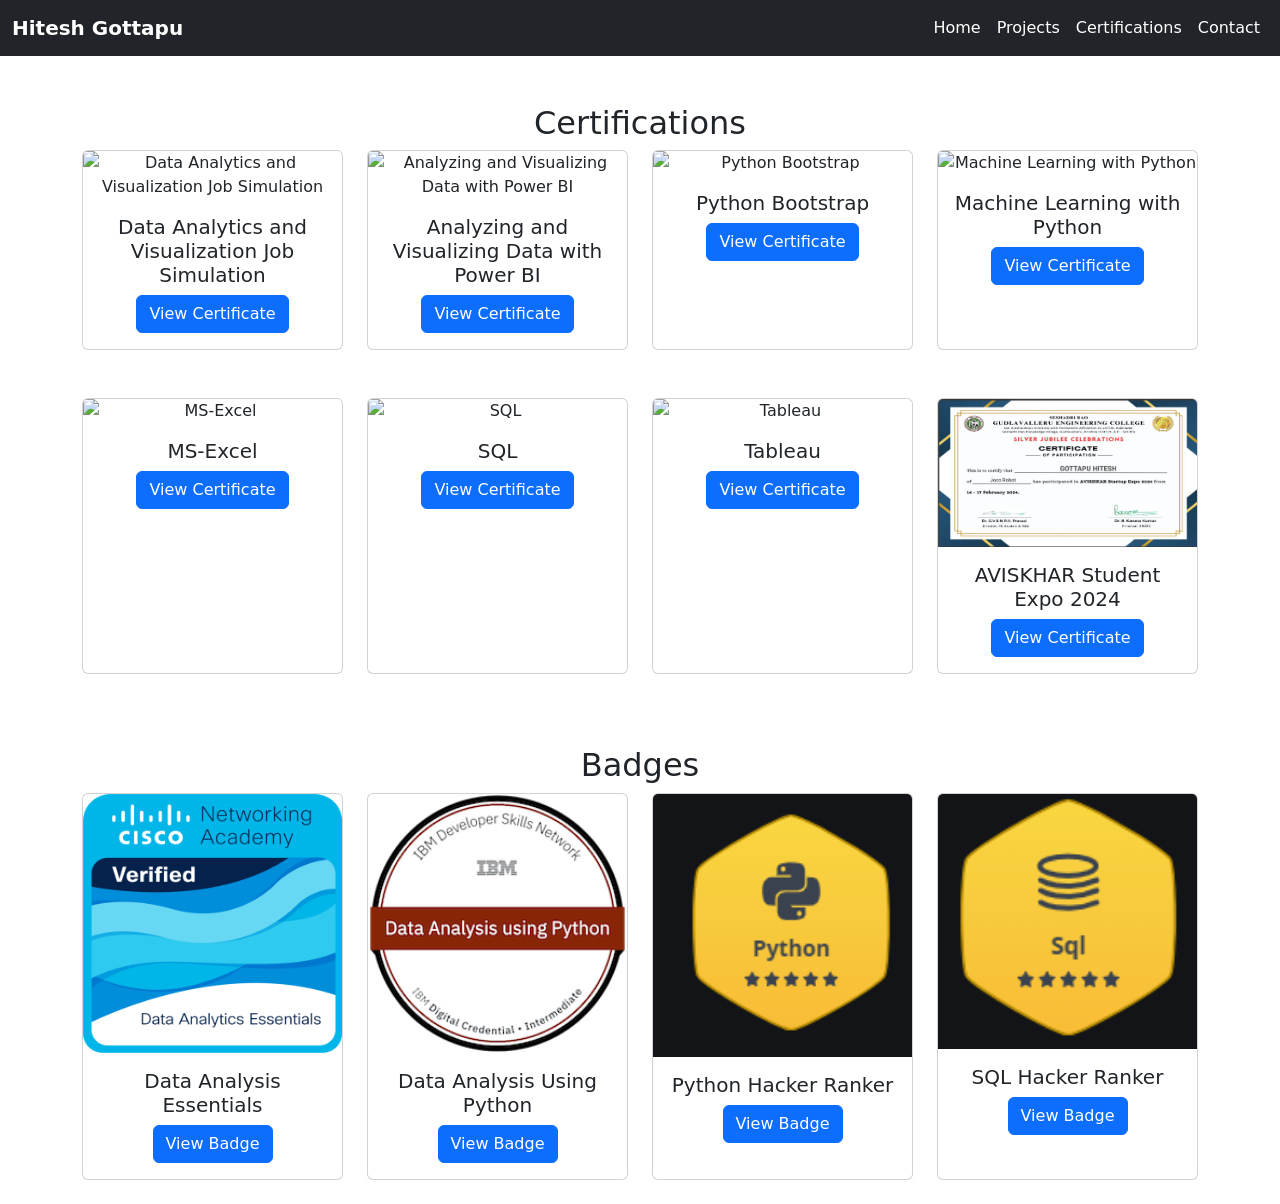
==== protfolio/certifications.html @ 2f886203 "Add files via upload" ====
<!DOCTYPE html>
<html lang="en">
<head>
  <style>
  
    .navbar {
      background-color: #343a40;
    }

    .navbar-brand, .nav-link {
      color: #ffffff !important;
      font-weight: 600;
    }

    .navbar-nav .nav-link:hover {
      color: #ffd700 !important;
    }

    .paragraph {
      text-align: justify;
    }

    .card:hover {
      transform: scale(1.05);
      transition: transform 0.3s;
    }
  </style>
  <meta charset="UTF-8">
  <meta name="viewport" content="width=device-width, initial-scale=1.0">
  <meta name="description" content="Certifications obtained by Hitesh Gottapu.">
  <meta name="keywords" content="data analysis, session analytics, certifications">
  <meta name="author" content="Hitesh Gottapu">
  <title>Certifications by Hitesh Gottapu</title>
  <!-- Updated Bootstrap CDN link -->
  <link href="https://cdn.jsdelivr.net/npm/bootstrap@5.3.0/dist/css/bootstrap.min.css" rel="stylesheet">
</head>
<body>
  <!-- Navigation Bar -->
  <nav class="navbar navbar-expand-lg navbar-dark bg-dark">
    <div class="container-fluid">
      <a class="navbar-brand" href="index.html">Hitesh Gottapu</a>
      <button class="navbar-toggler" type="button" data-bs-toggle="collapse" data-bs-target="#navbarNav" aria-controls="navbarNav" aria-expanded="false" aria-label="Toggle navigation">
        <span class="navbar-toggler-icon"></span>
      </button>
      <div class="collapse navbar-collapse" id="navbarNav">
        <ul class="navbar-nav ms-auto">
          <li class="nav-item"><a class="nav-link" href="index.html">Home</a></li>
          <li class="nav-item"><a class="nav-link" href="projects.html">Projects</a></li>
          
          <li class="nav-item"><a class="nav-link" href="certifications.html">Certifications</a></li>
          <li class="nav-item"><a class="nav-link" href="contact.html">Contact</a></li>
        </ul>
      </div>
    </div>
  </nav>

  <!-- Certifications Section -->
  <div class="container mt-5">
    <section class="certifications-section">
      <h2 class="section-title text-center">Certifications</h2>
      <div class="row row-cols-1 row-cols-md-2 row-cols-lg-4 g-4 justify-content-center">
        <!-- Certification Cards -->
        <!-- Certification Card Template -->
        <script>
          const certifications = [
            {
              title: "Data Analytics and Visualization Job Simulation",
              img: "certificate1.png",
              link: "https://forage-uploads-prod.s3.amazonaws.com/completion-certificates/Accenture North America/hzmoNKtzvAzXsEqx8_Accenture North America_7vX6Px4HnMxrf2tnu_1714907075517_completion_certificate.pdf"
            },
            {
              title: "Analyzing and Visualizing Data with Power BI",
              img: "certificate2.png",
              link: "https://courses.edx.org/certificates/fe65f867c5654d3d8959be8861c4c9bc",
              
            },
            {
              title: "Python Bootstrap",
              img: "certificate3.png",
              link: "https://udemy-certificate.s3.amazonaws.com/image/UC-bafcbd9c-bf6d-4eb2-a78a-92dd3298d41f.jpg?v=1679466952000"
            },
            {
              title: "Machine Learning with Python",
              img: "certificate4.png",
              link: "https://trainings.internshala.com/view_certificate/2lkdb3dfpnz/ijvb8cu86tv/"
            },
            {
              title: "MS-Excel",
              img: "certificate5.png",
              link: "https://trainings.internshala.com/view_certificate/7oyhulm6qt3/baputm8muul/"
            },
            {
              title: "SQL",
              img: "certificate6.png",
              link: "https://trainings.internshala.com/view_certificate/izk82pbys5b/it0p2sxtw2u/"
            },
            {
              title: "Tableau",
              img: "certificate7.png",
              link: "https://trainings.internshala.com/s/v/3215596/58a96835"
            },
            {
              title: "AVISKHAR Student Expo 2024",
              img: "avishkar.png",
              link: "https://drive.google.com/file/d/1NeNgseGhK8RRIKR0KI-A_CcTdFPE9ahs/view?usp=sharing"
            }
          ];

          document.addEventListener('DOMContentLoaded', () => {
            const certContainer = document.querySelector('.certifications-section .row');
            certifications.forEach(cert => {
              const certCard = document.createElement('div');
              certCard.className = 'col mb-4';
              certCard.innerHTML = `
                <div class="card h-100 text-center skill-card">
                  <img src="${cert.img}" class="card-img-top" alt="${cert.title}">
                  <div class="card-body">
                    <h5 class="card-title">${cert.title}</h5>
                    ${cert.modal ? 
                      `<button class="btn btn-primary" data-bs-toggle="modal" data-bs-target="#certificateModal-${cert.title.replace(/\s/g, '')}">View Certificate</button>` :
                      `<a href="${cert.link}" class="btn btn-primary" target="_blank">View Certificate</a>`}
                  </div>
                </div>
                ${cert.modal ? 
                  `<div class="modal fade" id="certificateModal-${cert.title.replace(/\s/g, '')}" tabindex="-1" aria-labelledby="certificateModalLabel-${cert.title.replace(/\s/g, '')}" aria-hidden="true">
                    <div class="modal-dialog modal-dialog-centered">
                      <div class="modal-content">
                        <div class="modal-header">
                          <h5 class="modal-title" id="certificateModalLabel-${cert.title.replace(/\s/g, '')}">${cert.title}</h5>
                          <button type="button" class="btn-close" data-bs-dismiss="modal" aria-label="Close"></button>
                        </div>
                        <div class="modal-body">
                          <p>Description of ${cert.title}.</p>
                          <img src="${cert.img}" class="img-fluid" alt="${cert.title}">
                          <a href="${cert.link}" class="btn btn-primary mt-3" target="_blank">View Certificate</a>
                        </div>
                      </div>
                    </div>
                  </div>` : ''}
              `;
              certContainer.appendChild(certCard);
            });
          });
        </script>
      </div>
    </section>
  </div>

  <!-- Badges Section -->
  <div class="container mt-5">
    <section class="badges-section">
      <h2 class="section-title text-center">Badges</h2>
      <div class="row row-cols-1 row-cols-md-2 row-cols-lg-4 g-4 justify-content-center">
        <!-- Badge Cards -->
        <!-- Badge Card Template -->
        <script>
          const badges = [
            {
              title: "Data Analysis Essentials",
              img: "data-analytics-essentials.png",
              link: "https://www.credly.com/badges/c15b41cf-9841-422c-8b12-47a58b7d0946/public_url"
            },
            {
              title: "Data Analysis Using Python",
              img: "data-analysis-using-python.png",
              link: "https://www.credly.com/badges/e4ffef3f-494f-4754-93ee-cb3fefb7c966/public_url"
            },
            {
              title: "Python Hacker Ranker",
              img: "python.png",
              link: "https://www.hackerrank.com/hiteshgottapu?badge=sql&stars=5&level=3&utm_campaign=social-buttons&utm_medium=twitter&utm_source=badge_share_profile&social=linkedin "
            },
            {
              title: "SQL Hacker Ranker",
              img: "SQL-BADGE.png",
              link: "https://www.hackerrank.com/hiteshgottapu?badge=sql&stars=5&level=3&utm_campaign=social-buttons&utm_medium=twitter&utm_source=badge_share_profile&social=linkedin "
            }
          ];

          document.addEventListener('DOMContentLoaded', () => {
            const badgeContainer = document.querySelector('.badges-section .row');
            badges.forEach(badge => {
              const badgeCard = document.createElement('div');
              badgeCard.className = 'col mb-4';
              badgeCard.innerHTML = `
                <div class="card h-100 text-center skill-card">
                  <img src="${badge.img}" class="card-img-top" alt="${badge.title}">
                  <div class="card-body">
                    <h5 class="card-title">${badge.title}</h5>
                    <a href="${badge.link}" class="btn btn-primary" target="_blank">View Badge</a>
                  </div>
                </div>
              `;
              badgeContainer.appendChild(badgeCard);
            });
          });
        </script>
      </div>
    </section>
  </div>

  <!-- Bootstrap JS and any other scripts -->
  <script src="https://cdn.jsdelivr.net/npm/bootstrap@5.3.0/dist/js/bootstrap.bundle.min.js"></script>
</body>
</html>
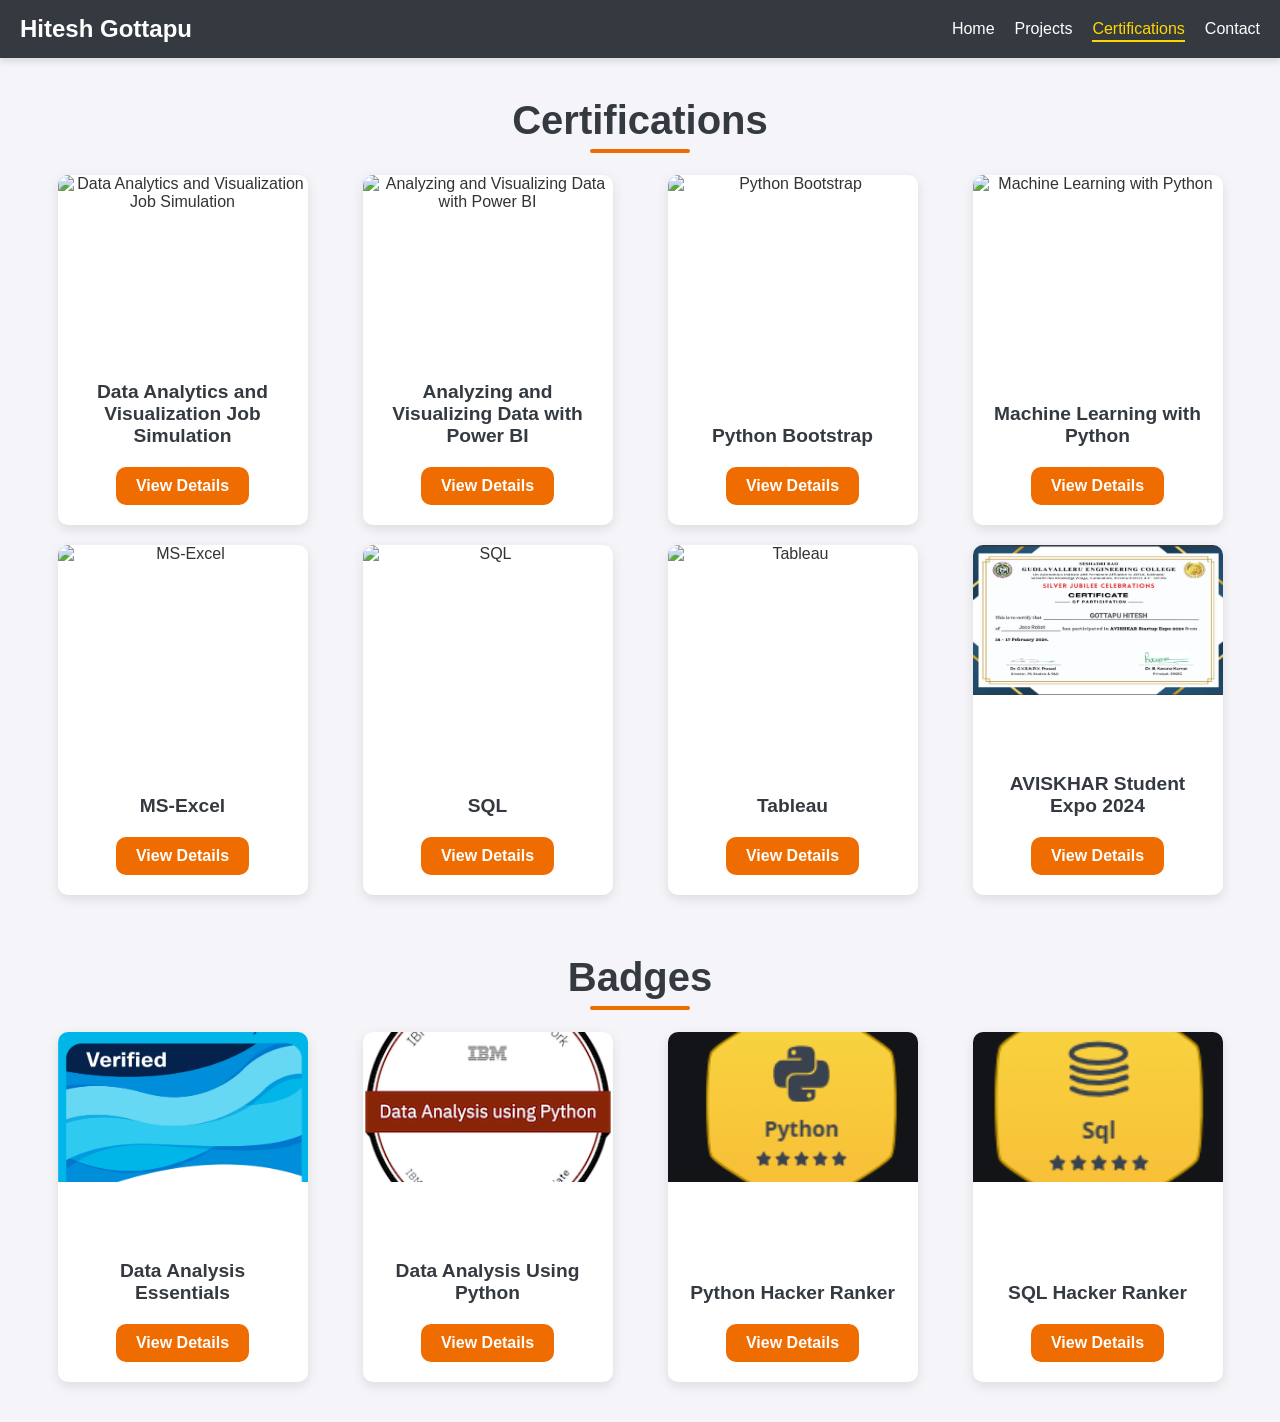
==== commit 672b0e3a: "Add files via upload" ====
--- a/protfolio/certifications.html
+++ b/protfolio/certifications.html
@@ -1,205 +1,497 @@
 <!DOCTYPE html>
 <html lang="en">
 <head>
-  <style>
-  
-    .navbar {
-      background-color: #343a40;
-    }
-
-    .navbar-brand, .nav-link {
-      color: #ffffff !important;
-      font-weight: 600;
-    }
-
-    .navbar-nav .nav-link:hover {
-      color: #ffd700 !important;
-    }
-
-    .paragraph {
-      text-align: justify;
-    }
-
-    .card:hover {
-      transform: scale(1.05);
-      transition: transform 0.3s;
-    }
-  </style>
   <meta charset="UTF-8">
   <meta name="viewport" content="width=device-width, initial-scale=1.0">
-  <meta name="description" content="Certifications obtained by Hitesh Gottapu.">
-  <meta name="keywords" content="data analysis, session analytics, certifications">
+  <meta name="description" content="Certifications and Badges obtained by Hitesh Gottapu.">
+  <meta name="keywords" content="data analysis, session analytics, certifications, badges">
   <meta name="author" content="Hitesh Gottapu">
-  <title>Certifications by Hitesh Gottapu</title>
-  <!-- Updated Bootstrap CDN link -->
-  <link href="https://cdn.jsdelivr.net/npm/bootstrap@5.3.0/dist/css/bootstrap.min.css" rel="stylesheet">
+  <title>Certifications and Badges by Hitesh Gottapu</title>
+  <link href="https://fonts.googleapis.com/css2?family=Poppins:wght@400;600&display=swap" rel="stylesheet">
+  <link href="https://cdnjs.cloudflare.com/ajax/libs/font-awesome/6.0.0-beta3/css/all.min.css" rel="stylesheet">
+  <style>
+    /* CSS Variables */
+    :root {
+      --primary-color: #343a40;
+      --secondary-color: #EF6C00;
+      --highlight-color: #FFD700;
+      --background-color: #f4f4f9;
+      --card-background: #ffffff;
+      --font-color: #333;
+      --border-radius: 10px;
+      --transition-speed: 0.3s;
+      --font-family: 'Poppins', sans-serif;
+      --card-height: 350px; /* Fixed card height */
+      --card-width: 250px; /* Fixed card width */
+    }
+
+    /* Global Styles */
+    body {
+      margin: 0;
+      padding: 0;
+      font-family: var(--font-family);
+      background-color: var(--background-color);
+      color: var(--font-color);
+      scroll-behavior: smooth;
+    }
+
+    h1, h2, h3, h4, h5, h6 {
+      margin: 0;
+      font-weight: 600;
+    }
+
+    p {
+      margin: 0 0 15px;
+      line-height: 1.6;
+    }
+
+    /* Navbar */
+    nav {
+      background-color: var(--primary-color);
+      color: #ffffff;
+      display: flex;
+      justify-content: space-between;
+      align-items: center;
+      padding: 15px 20px;
+      position: sticky;
+      top: 0;
+      z-index: 1000;
+      box-shadow: 0 4px 6px rgba(0, 0, 0, 0.1);
+    }
+
+    .navbar-brand {
+      font-size: 24px;
+      font-weight: 600;
+      text-decoration: none;
+      color: #ffffff;
+    }
+
+    .navbar-nav {
+      display: flex;
+      gap: 20px;
+    }
+
+    .nav-link {
+      color: #ffffff;
+      text-decoration: none;
+      font-size: 16px;
+      position: relative;
+      transition: color var(--transition-speed);
+    }
+
+    .nav-link:hover, .nav-link.active {
+      color: var(--highlight-color);
+    }
+
+    .nav-link::after {
+      content: "";
+      position: absolute;
+      bottom: -4px;
+      left: 0;
+      width: 0;
+      height: 2px;
+      background-color: var(--highlight-color);
+      transition: width var(--transition-speed);
+    }
+
+    .nav-link:hover::after, .nav-link.active::after {
+      width: 100%;
+    }
+
+    /* Section Container */
+    .container {
+      max-width: 1200px;
+      margin: 20px auto;
+      padding: 20px;
+    }
+
+    /* Section Title */
+    .section-title {
+      text-align: center;
+      font-size: 2.5rem;
+      color: var(--primary-color);
+      margin-bottom: 2rem;
+      position: relative;
+    }
+
+    .section-title::after {
+      content: "";
+      width: 100px;
+      height: 4px;
+      background-color: var(--secondary-color);
+      position: absolute;
+      left: 50%;
+      bottom: -10px;
+      transform: translateX(-50%);
+      border-radius: var(--border-radius);
+    }
+
+    /* Card Styles */
+    .row {
+      display: flex;
+      flex-wrap: wrap;
+      gap: 20px;
+      justify-content: center;
+    }
+
+    .col {
+      flex: 1 1 var(--card-width);
+      display: flex;
+      justify-content: center; /* Center the cards horizontally */
+      align-items: stretch; /* Stretch cards to align equally */
+    }
+
+    .card {
+      background-color: var(--card-background);
+      border-radius: var(--border-radius);
+      box-shadow: 0 4px 12px rgba(0, 0, 0, 0.1);
+      overflow: hidden;
+      transition: transform var(--transition-speed), box-shadow var(--transition-speed);
+      display: flex;
+      flex-direction: column;
+      justify-content: space-between;
+      align-items: center;
+      cursor: pointer;
+      width: var(--card-width); /* Set fixed width */
+      height: var(--card-height); /* Set fixed height */
+      text-align: center; /* Center the text */
+    }
+
+    .card:hover {
+      transform: translateY(-5px);
+      box-shadow: 0 8px 16px rgba(0, 0, 0, 0.2);
+    }
+
+    .card img {
+      width: 100%;
+      height: 150px; /* Fixed image height */
+      object-fit: cover; /* Ensure image is contained within the card */
+    }
+
+    .card-body {
+      padding: 20px;
+      display: flex;
+      flex-direction: column;
+      justify-content: space-between;
+      align-items: center;
+      text-align: center;
+    }
+
+    .card-title {
+      font-size: 1.2rem;
+      margin-bottom: 10px;
+      color: var(--primary-color);
+      flex-grow: 1; /* Allow title to grow if necessary */
+    }
+
+    .btn {
+      display: inline-block;
+      padding: 10px 20px;
+      font-size: 16px;
+      font-weight: 600;
+      color: #ffffff;
+      background-color: var(--secondary-color);
+      border: none;
+      border-radius: var(--border-radius);
+      text-decoration: none;
+      cursor: pointer;
+      transition: background-color var(--transition-speed), transform var(--transition-speed);
+      margin-top: 10px; /* Spacing between elements */
+    }
+
+    .btn:hover {
+      background-color: var(--highlight-color);
+      transform: translateY(-2px);
+    }
+
+    /* Modal Styles */
+    .modal {
+      display: none;
+      position: fixed;
+      top: 0;
+      left: 0;
+      width: 100%;
+      height: 100%;
+      background-color: rgba(0, 0, 0, 0.8); /* Darker background for emphasis */
+      justify-content: center;
+      align-items: center;
+      z-index: 10000;
+      animation: fadeInBackground var(--transition-speed) ease-in-out;
+    }
+
+    .modal-content {
+      background-color: var(--card-background);
+      padding: 20px;
+      border-radius: var(--border-radius);
+      width: 80%;
+      max-width: 600px;
+      position: relative;
+      text-align: center;
+      box-shadow: 0 4px 8px rgba(0, 0, 0, 0.2);
+      animation: fadeIn var(--transition-speed) ease-in-out;
+    }
+
+    .modal-content img {
+      width: 100%;
+      height: auto;
+      border-radius: var(--border-radius);
+    }
+
+    .modal-content h5 {
+      margin-top: 10px;
+      font-size: 1.5rem;
+      color: var(--primary-color);
+    }
+
+    .modal-content p {
+      font-size: 1rem;
+      color: var(--font-color);
+      margin: 15px 0;
+    }
+
+    .modal-close {
+      position: absolute;
+      top: 10px;
+      right: 10px;
+      background-color: var(--secondary-color);
+      color: #ffffff;
+      border: none;
+      border-radius: 50%;
+      font-size: 1.4rem;
+      cursor: pointer;
+      padding: 8px 12px;
+      transition: background-color var(--transition-speed);
+    }
+
+    .modal-close:hover {
+      background-color: var(--highlight-color);
+    }
+
+    /* Animations */
+    @keyframes fadeIn {
+      from { opacity: 0; transform: translateY(-20px); }
+      to { opacity: 1; transform: translateY(0); }
+    }
+
+    @keyframes fadeInBackground {
+      from { background-color: rgba(0, 0, 0, 0); }
+      to { background-color: rgba(0, 0, 0, 0.8); }
+    }
+
+    /* Responsive Styles */
+    @media (max-width: 768px) {
+      .col {
+        flex: 1 1 calc(50% - 20px);
+        max-width: calc(50% - 20px);
+      }
+
+      .modal-content {
+        width: 90%;
+      }
+    }
+
+    @media (max-width: 480px) {
+      .col {
+        flex: 1 1 100%;
+        max-width: 100%;
+      }
+    }
+  </style>
 </head>
 <body>
   <!-- Navigation Bar -->
-  <nav class="navbar navbar-expand-lg navbar-dark bg-dark">
-    <div class="container-fluid">
-      <a class="navbar-brand" href="index.html">Hitesh Gottapu</a>
-      <button class="navbar-toggler" type="button" data-bs-toggle="collapse" data-bs-target="#navbarNav" aria-controls="navbarNav" aria-expanded="false" aria-label="Toggle navigation">
-        <span class="navbar-toggler-icon"></span>
-      </button>
-      <div class="collapse navbar-collapse" id="navbarNav">
-        <ul class="navbar-nav ms-auto">
-          <li class="nav-item"><a class="nav-link" href="index.html">Home</a></li>
-          <li class="nav-item"><a class="nav-link" href="projects.html">Projects</a></li>
-          
-          <li class="nav-item"><a class="nav-link" href="certifications.html">Certifications</a></li>
-          <li class="nav-item"><a class="nav-link" href="contact.html">Contact</a></li>
-        </ul>
-      </div>
+  <nav>
+    <a class="navbar-brand" href="index.html">Hitesh Gottapu</a>
+    <div class="navbar-nav">
+      <a class="nav-link" href="index.html">Home</a>
+      <a class="nav-link" href="projects.html">Projects</a>
+      <a class="nav-link active" href="certifications.html">Certifications</a>
+      <a class="nav-link" href="contact.html">Contact</a>
     </div>
   </nav>
 
   <!-- Certifications Section -->
-  <div class="container mt-5">
+  <div class="container">
     <section class="certifications-section">
-      <h2 class="section-title text-center">Certifications</h2>
-      <div class="row row-cols-1 row-cols-md-2 row-cols-lg-4 g-4 justify-content-center">
-        <!-- Certification Cards -->
-        <!-- Certification Card Template -->
-        <script>
-          const certifications = [
-            {
-              title: "Data Analytics and Visualization Job Simulation",
-              img: "certificate1.png",
-              link: "https://forage-uploads-prod.s3.amazonaws.com/completion-certificates/Accenture North America/hzmoNKtzvAzXsEqx8_Accenture North America_7vX6Px4HnMxrf2tnu_1714907075517_completion_certificate.pdf"
-            },
-            {
-              title: "Analyzing and Visualizing Data with Power BI",
-              img: "certificate2.png",
-              link: "https://courses.edx.org/certificates/fe65f867c5654d3d8959be8861c4c9bc",
-              
-            },
-            {
-              title: "Python Bootstrap",
-              img: "certificate3.png",
-              link: "https://udemy-certificate.s3.amazonaws.com/image/UC-bafcbd9c-bf6d-4eb2-a78a-92dd3298d41f.jpg?v=1679466952000"
-            },
-            {
-              title: "Machine Learning with Python",
-              img: "certificate4.png",
-              link: "https://trainings.internshala.com/view_certificate/2lkdb3dfpnz/ijvb8cu86tv/"
-            },
-            {
-              title: "MS-Excel",
-              img: "certificate5.png",
-              link: "https://trainings.internshala.com/view_certificate/7oyhulm6qt3/baputm8muul/"
-            },
-            {
-              title: "SQL",
-              img: "certificate6.png",
-              link: "https://trainings.internshala.com/view_certificate/izk82pbys5b/it0p2sxtw2u/"
-            },
-            {
-              title: "Tableau",
-              img: "certificate7.png",
-              link: "https://trainings.internshala.com/s/v/3215596/58a96835"
-            },
-            {
-              title: "AVISKHAR Student Expo 2024",
-              img: "avishkar.png",
-              link: "https://drive.google.com/file/d/1NeNgseGhK8RRIKR0KI-A_CcTdFPE9ahs/view?usp=sharing"
-            }
-          ];
-
-          document.addEventListener('DOMContentLoaded', () => {
-            const certContainer = document.querySelector('.certifications-section .row');
-            certifications.forEach(cert => {
-              const certCard = document.createElement('div');
-              certCard.className = 'col mb-4';
-              certCard.innerHTML = `
-                <div class="card h-100 text-center skill-card">
-                  <img src="${cert.img}" class="card-img-top" alt="${cert.title}">
-                  <div class="card-body">
-                    <h5 class="card-title">${cert.title}</h5>
-                    ${cert.modal ? 
-                      `<button class="btn btn-primary" data-bs-toggle="modal" data-bs-target="#certificateModal-${cert.title.replace(/\s/g, '')}">View Certificate</button>` :
-                      `<a href="${cert.link}" class="btn btn-primary" target="_blank">View Certificate</a>`}
-                  </div>
-                </div>
-                ${cert.modal ? 
-                  `<div class="modal fade" id="certificateModal-${cert.title.replace(/\s/g, '')}" tabindex="-1" aria-labelledby="certificateModalLabel-${cert.title.replace(/\s/g, '')}" aria-hidden="true">
-                    <div class="modal-dialog modal-dialog-centered">
-                      <div class="modal-content">
-                        <div class="modal-header">
-                          <h5 class="modal-title" id="certificateModalLabel-${cert.title.replace(/\s/g, '')}">${cert.title}</h5>
-                          <button type="button" class="btn-close" data-bs-dismiss="modal" aria-label="Close"></button>
-                        </div>
-                        <div class="modal-body">
-                          <p>Description of ${cert.title}.</p>
-                          <img src="${cert.img}" class="img-fluid" alt="${cert.title}">
-                          <a href="${cert.link}" class="btn btn-primary mt-3" target="_blank">View Certificate</a>
-                        </div>
-                      </div>
-                    </div>
-                  </div>` : ''}
-              `;
-              certContainer.appendChild(certCard);
-            });
-          });
-        </script>
+      <h2 class="section-title">Certifications</h2>
+      <div class="row">
+        <!-- Certification Cards will be inserted here -->
       </div>
     </section>
   </div>
 
   <!-- Badges Section -->
-  <div class="container mt-5">
+  <div class="container">
     <section class="badges-section">
-      <h2 class="section-title text-center">Badges</h2>
-      <div class="row row-cols-1 row-cols-md-2 row-cols-lg-4 g-4 justify-content-center">
-        <!-- Badge Cards -->
-        <!-- Badge Card Template -->
-        <script>
-          const badges = [
-            {
-              title: "Data Analysis Essentials",
-              img: "data-analytics-essentials.png",
-              link: "https://www.credly.com/badges/c15b41cf-9841-422c-8b12-47a58b7d0946/public_url"
-            },
-            {
-              title: "Data Analysis Using Python",
-              img: "data-analysis-using-python.png",
-              link: "https://www.credly.com/badges/e4ffef3f-494f-4754-93ee-cb3fefb7c966/public_url"
-            },
-            {
-              title: "Python Hacker Ranker",
-              img: "python.png",
-              link: "https://www.hackerrank.com/hiteshgottapu?badge=sql&stars=5&level=3&utm_campaign=social-buttons&utm_medium=twitter&utm_source=badge_share_profile&social=linkedin "
-            },
-            {
-              title: "SQL Hacker Ranker",
-              img: "SQL-BADGE.png",
-              link: "https://www.hackerrank.com/hiteshgottapu?badge=sql&stars=5&level=3&utm_campaign=social-buttons&utm_medium=twitter&utm_source=badge_share_profile&social=linkedin "
-            }
-          ];
-
-          document.addEventListener('DOMContentLoaded', () => {
-            const badgeContainer = document.querySelector('.badges-section .row');
-            badges.forEach(badge => {
-              const badgeCard = document.createElement('div');
-              badgeCard.className = 'col mb-4';
-              badgeCard.innerHTML = `
-                <div class="card h-100 text-center skill-card">
-                  <img src="${badge.img}" class="card-img-top" alt="${badge.title}">
-                  <div class="card-body">
-                    <h5 class="card-title">${badge.title}</h5>
-                    <a href="${badge.link}" class="btn btn-primary" target="_blank">View Badge</a>
-                  </div>
-                </div>
-              `;
-              badgeContainer.appendChild(badgeCard);
-            });
-          });
-        </script>
+      <h2 class="section-title">Badges</h2>
+      <div class="row">
+        <!-- Badge Cards will be inserted here -->
       </div>
     </section>
   </div>
 
-  <!-- Bootstrap JS and any other scripts -->
-  <script src="https://cdn.jsdelivr.net/npm/bootstrap@5.3.0/dist/js/bootstrap.bundle.min.js"></script>
+  <!-- Modal Template -->
+  <div id="certificateModal" class="modal">
+    <div class="modal-content">
+      <button class="modal-close">&times;</button>
+      <h5>Certificate Title</h5>
+      <img src="" alt="Certificate Image">
+      <p>Description of the certificate.</p>
+      <a href="#" class="btn" target="_blank">View Certificate</a>
+    </div>
+  </div>
+
+  <!-- Script to Insert Certification Cards and Badges -->
+  <script>
+    // Certificates Data
+    const certifications = [
+      {
+        title: "Data Analytics and Visualization Job Simulation",
+        img: "certificate1.png",
+        link: "https://forage-uploads-prod.s3.amazonaws.com/completion-certificates/Accenture North America/hzmoNKtzvAzXsEqx8_Accenture North America_7vX6Px4HnMxrf2tnu_1714907075517_completion_certificate.pdf",
+        description: "An intensive job simulation that covered data analysis and visualization tasks using various tools and methodologies."
+      },
+      {
+        title: "Analyzing and Visualizing Data with Power BI",
+        img: "certificate2.png",
+        link: "https://courses.edx.org/certificates/fe65f867c5654d3d8959be8861c4c9bc",
+        description: "This certification focuses on creating powerful data visualizations and dashboards using Power BI to derive business insights."
+      },
+      {
+        title: "Python Bootstrap",
+        img: "certificate3.png",
+        link: "https://udemy-certificate.s3.amazonaws.com/image/UC-bafcbd9c-bf6d-4eb2-a78a-92dd3298d41f.jpg?v=1679466952000",
+        description: "A comprehensive course on Python covering everything from basics to advanced concepts and building practical projects."
+      },
+      {
+        title: "Machine Learning with Python",
+        img: "certificate4.png",
+        link: "https://trainings.internshala.com/view_certificate/2lkdb3dfpnz/ijvb8cu86tv/",
+        description: "An in-depth training on machine learning algorithms and applications using Python programming language."
+      },
+      {
+        title: "MS-Excel",
+        img: "certificate5.png",
+        link: "https://trainings.internshala.com/view_certificate/7oyhulm6qt3/baputm8muul/",
+        description: "Advanced proficiency in Microsoft Excel, focusing on data analysis, reporting, and automation using formulas and VBA."
+      },
+      {
+        title: "SQL",
+        img: "certificate6.png",
+        link: "https://trainings.internshala.com/view_certificate/izk82pbys5b/it0p2sxtw2u/",
+        description: "Mastered SQL queries and database management with a focus on data manipulation and analysis for business intelligence."
+      },
+      {
+        title: "Tableau",
+        img: "certificate7.png",
+        link: "https://trainings.internshala.com/s/v/3215596/58a96835",
+        description: "Skilled in creating interactive dashboards and visualizations in Tableau to communicate data insights effectively."
+      },
+      {
+        title: "AVISKHAR Student Expo 2024",
+        img: "avishkar.png",
+        link: "https://drive.google.com/file/d/1NeNgseGhK8RRIKR0KI-A_CcTdFPE9ahs/view?usp=sharing",
+        description: "Presented a research project at the AVISKHAR Student Expo, showcasing innovative data science applications."
+      }
+    ];
+
+    // Badges Data
+    const badges = [
+      {
+        title: "Data Analysis Essentials",
+        img: "data-analytics-essentials.png",
+        link: "https://www.credly.com/badges/c15b41cf-9841-422c-8b12-47a58b7d0946/public_url",
+        description: "Essential skills in data analysis including data cleaning, visualization, and interpretation."
+      },
+      {
+        title: "Data Analysis Using Python",
+        img: "data-analysis-using-python.png",
+        link: "https://www.credly.com/badges/e4ffef3f-494f-4754-93ee-cb3fefb7c966/public_url",
+        description: "Proficiency in data analysis using Python libraries such as pandas, NumPy, and Matplotlib."
+      },
+      {
+        title: "Python Hacker Ranker",
+        img: "python.png",
+        link: "https://www.hackerrank.com/hiteshgottapu?badge=sql&stars=5&level=3&utm_campaign=social-buttons&utm_medium=twitter&utm_source=badge_share_profile&social=linkedin",
+        description: "High-level problem-solving skills using Python, validated through rigorous coding challenges."
+      },
+      {
+        title: "SQL Hacker Ranker",
+        img: "SQL-BADGE.png",
+        link: "https://www.hackerrank.com/hiteshgottapu?badge=sql&stars=5&level=3&utm_campaign=social-buttons&utm_medium=twitter&utm_source=badge_share_profile&social=linkedin",
+        description: "Advanced SQL skills validated by achieving top scores in complex SQL challenges."
+      }
+    ];
+
+    document.addEventListener('DOMContentLoaded', () => {
+      // Insert Certification Cards
+      const certContainer = document.querySelector('.certifications-section .row');
+      certifications.forEach(cert => {
+        const certCard = document.createElement('div');
+        certCard.className = 'col mb-4';
+        certCard.innerHTML = `
+          <div class="card" data-description="${cert.description}" data-title="${cert.title}" data-link="${cert.link}">
+            <img src="${cert.img}" class="card-img-top" alt="${cert.title}">
+            <div class="card-body">
+              <h5 class="card-title">${cert.title}</h5>
+              <button class="btn">View Details</button>
+            </div>
+          </div>
+        `;
+        certContainer.appendChild(certCard);
+      });
+
+      // Insert Badge Cards
+      const badgeContainer = document.querySelector('.badges-section .row');
+      badges.forEach(badge => {
+        const badgeCard = document.createElement('div');
+        badgeCard.className = 'col mb-4';
+        badgeCard.innerHTML = `
+          <div class="card" data-description="${badge.description}" data-title="${badge.title}" data-link="${badge.link}">
+            <img src="${badge.img}" class="card-img-top" alt="${badge.title}">
+            <div class="card-body">
+              <h5 class="card-title">${badge.title}</h5>
+              <button class="btn">View Details</button>
+            </div>
+          </div>
+        `;
+        badgeContainer.appendChild(badgeCard);
+      });
+
+      // Modal Functionality
+      const modal = document.getElementById('certificateModal');
+      const modalImg = modal.querySelector('img');
+      const modalTitle = modal.querySelector('h5');
+      const modalDesc = modal.querySelector('p');
+      const modalBtn = modal.querySelector('.btn');
+
+      document.querySelectorAll('.card .btn').forEach(btn => {
+        btn.addEventListener('click', (e) => {
+          e.preventDefault();
+          const card = btn.closest('.card');
+          const title = card.getAttribute('data-title');
+          const description = card.getAttribute('data-description');
+          const link = card.getAttribute('data-link');
+          const imgSrc = card.querySelector('img').getAttribute('src');
+
+          modalTitle.textContent = title;
+          modalImg.src = imgSrc;
+          modalDesc.textContent = description;
+          modalBtn.href = link;
+          modal.style.display = 'flex';
+        });
+      });
+
+      document.querySelector('.modal-close').addEventListener('click', () => {
+        modal.style.display = 'none';
+      });
+
+      window.addEventListener('click', (e) => {
+        if (e.target === modal) {
+          modal.style.display = 'none';
+        }
+      });
+    });
+  </script>
 </body>
 </html>
